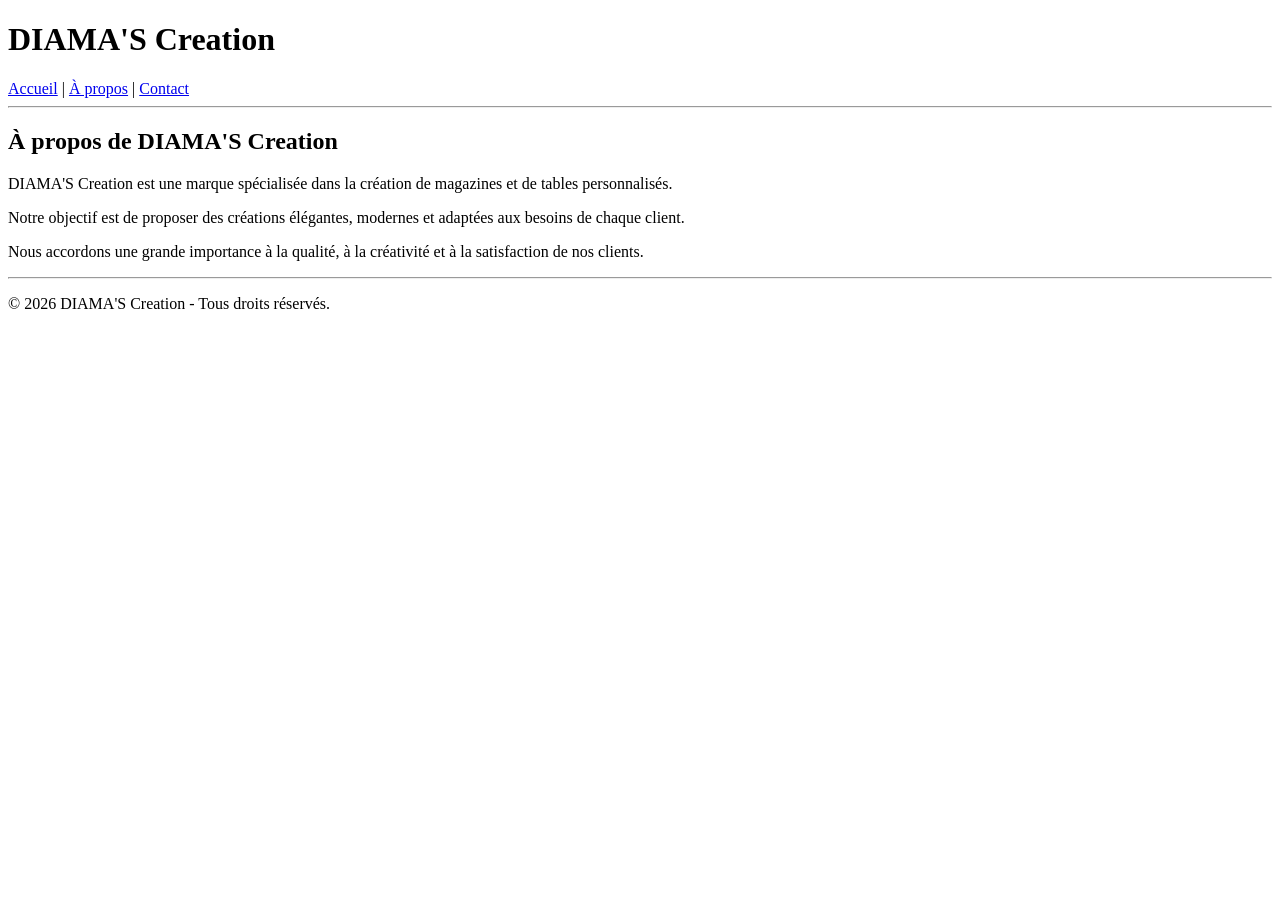
==== about.html @ 2df75daf "mini-site" ====
<!DOCTYPE html>
<html lang="fr">
<head>
    <meta charset="UTF-8">
    <meta name="viewport" content="width=device-width, initial-scale=1.0">
    <title>À propos | DIAMA'S Creation</title>
</head>
<body>

<header>

<h1>DIAMA'S Creation</h1>

<nav>
    <a href="index.html">Accueil</a> |
    <a href="about.html">À propos</a> |
    <a href="contact.html">Contact</a>
</nav>

<hr>

</header>

<main>

<section>

<h2>À propos de DIAMA'S Creation</h2>

<p>
DIAMA'S Creation est une marque spécialisée dans la création de magazines et de tables personnalisés.
</p>

<p>
Notre objectif est de proposer des créations élégantes, modernes et adaptées aux besoins de chaque client.
</p>

<p>
Nous accordons une grande importance à la qualité, à la créativité et à la satisfaction de nos clients.
</p>

</section>

</main>

<hr>

<footer>

<p>© 2026 DIAMA'S Creation - Tous droits réservés.</p>

</footer>

</body>
</html>
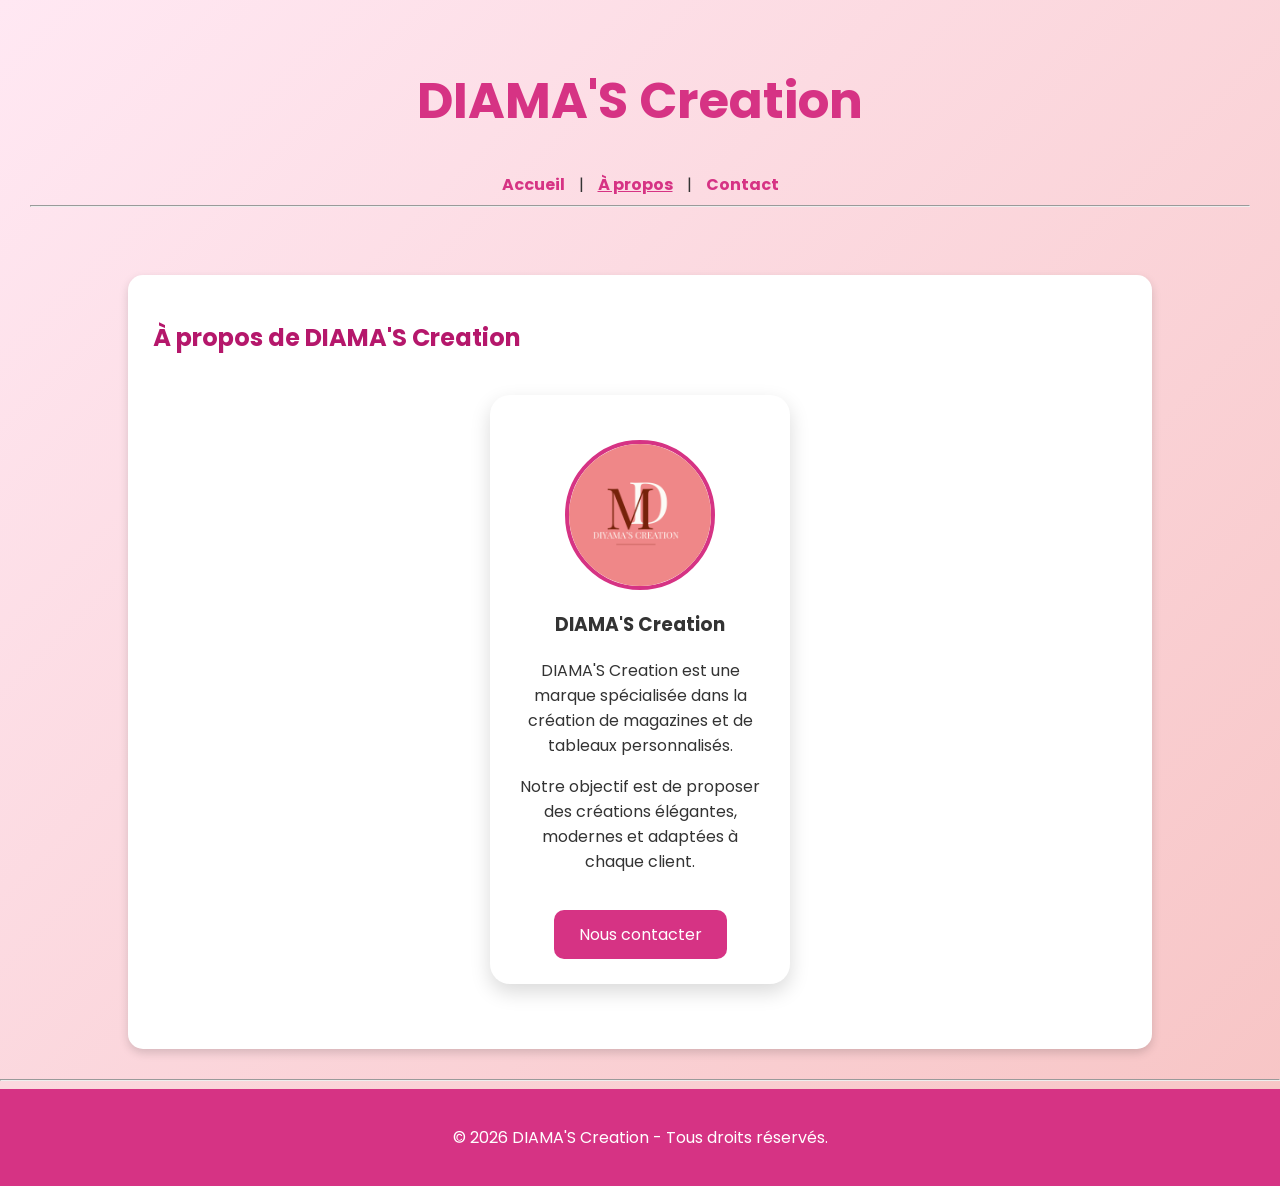
==== commit 77a6c368: "premier commit :structure HTML + CSS +JS" ====
--- a/about.html
+++ b/about.html
@@ -4,6 +4,11 @@
     <meta charset="UTF-8">
     <meta name="viewport" content="width=device-width, initial-scale=1.0">
     <title>À propos | DIAMA'S Creation</title>
+    <link rel="stylesheet" href="style.css">
+
+    <link rel="preconnect" href="https://fonts.googleapis.com">
+    <link rel="preconnect" href="https://fonts.gstatic.com" crossorigin>
+    <link href="https://fonts.googleapis.com/css2?family=Poppins:wght@300;400;600;700&display=swap" rel="stylesheet">
 </head>
 <body>
 
@@ -13,7 +18,7 @@
 
 <nav>
     <a href="index.html">Accueil</a> |
-    <a href="about.html">À propos</a> |
+    <a href="about.html" class="active">À propos</a> |
     <a href="contact.html">Contact</a>
 </nav>
 
@@ -25,19 +30,25 @@
 
 <section>
 
-<h2>À propos de DIAMA'S Creation</h2>
+    <h2>À propos de DIAMA'S Creation</h2>
 
-<p>
-DIAMA'S Creation est une marque spécialisée dans la création de magazines et de tables personnalisés.
-</p>
+    <div class="profile-card">
 
-<p>
-Notre objectif est de proposer des créations élégantes, modernes et adaptées aux besoins de chaque client.
-</p>
+        <img src="diamas.jpg" alt="Logo DIAMA'S Creation">
 
-<p>
-Nous accordons une grande importance à la qualité, à la créativité et à la satisfaction de nos clients.
-</p>
+        <h3>DIAMA'S Creation</h3>
+
+        <p>
+            DIAMA'S Creation est une marque spécialisée dans la création de magazines et de tableaux personnalisés.
+        </p>
+
+        <p>
+            Notre objectif est de proposer des créations élégantes, modernes et adaptées à chaque client.
+        </p>
+
+        <a href="contact.html" class="btn">Nous contacter</a>
+
+    </div>
 
 </section>
 
--- a/style.css
+++ b/style.css
@@ -0,0 +1,210 @@
+*{
+    box-sizing:border-box;
+}
+
+body{
+    margin:0;
+    font-family:"Poppins", sans-serif;
+    background:linear-gradient(135deg,#ffe8f3,#f7c4c4);
+    color:#333;
+}
+
+header{
+    text-align:center;
+    padding:30px;
+}
+
+h1{
+    color:#d63384;
+    font-size:50px;
+}
+
+h2{
+    color:#b5176b;
+}
+
+nav{
+    margin-top:20px;
+}
+
+nav a{
+    text-decoration:none;
+    color:#d63384;
+    font-weight:bold;
+    margin:0 10px;
+    transition:color 0.3s;
+}
+
+nav a:hover{
+    color:#8e1d58;
+}
+nav a.active{
+    text-decoration:underline;
+}
+
+section{
+    background:white;
+    width:80%;
+    margin:30px auto;
+    padding:25px;
+    border-radius:15px;
+    box-shadow:0 4px 10px rgba(0,0,0,0.15);
+}
+/* .box{
+    background:#ffe6f0;
+    border:3px solid #d63384;
+    padding:20px;
+    margin:30px auto;
+    border-radius:15px;
+    width:80%;
+    text-align:center;
+    transition:0.3s;
+}
+.box:hover{
+    background-color:#ffd1e6;
+    box-shadow:0 8px 20px rgba(0,0,0,0.2);
+} */
+
+img{
+    display:block;
+    margin:20px auto;
+    border-radius:12px;
+    max-width:100%;
+    height:auto;
+}
+
+.highlight{
+    background:#ffd6e8;
+    padding:15px;
+    border-left:6px solid #d63384;
+    border-radius:10px;
+}
+.cards{
+    display: flex;
+    justify-content: center;
+    align-items: stretch;
+    gap: 20px;
+    margin: 30px;}
+.card{
+    flex: 1;
+    padding: 20px;
+    border-radius: 15px;
+    text-align: center;
+    color: #333;
+    transition: transform 0.3s, box-shadow 0.3s;
+}
+.card:hover{
+    transform: translateY(-6px);
+    box-shadow: 0 8px 16px rgba(0,0,0,0.15);
+}.card:nth-child(1){
+    background-color: #ffd6e8;
+}
+
+.card:nth-child(2){
+    background-color: #ffe9b3;
+}
+
+.card:nth-child(3){
+    background-color: #d6f5e3;
+}
+@media (max-width: 768px){
+
+    .cards{
+        flex-direction: column;
+    }
+
+}
+.profile-card{
+    width:300px;
+    margin:40px auto;
+    padding:25px;
+    background:white;
+    border-radius:20px;
+    box-shadow:0 8px 20px rgba(0,0,0,0.15);
+    text-align:center;
+}
+.profile-card img{
+    width:150px;
+    height:150px;
+    border-radius:50%;
+    object-fit:cover;
+    border:4px solid #d63384;
+}
+.btn{
+    display:inline-block;
+    margin-top:20px;
+    padding:12px 25px;
+    background:#d63384;
+    color:white;
+    text-decoration:none;
+    border-radius:10px;
+    transition:0.3s;
+}
+.btn:hover{
+    background:#b5176b;
+    transform:translateY(-5px);
+}
+@media (max-width:768px){
+
+    .profile-card{
+        width:90%;
+    }
+
+}
+
+
+footer{
+    text-align:center;
+    padding:20px;
+    background:#d63384;
+    color:white;
+}
+
+main ul{
+    list-style:none;
+    padding:0;
+    display:flex;
+    flex-wrap:wrap;
+    gap:12px;
+}
+
+main ul li a{
+    display:inline-block;
+    text-decoration:none;
+    color:#8e1d58;
+    background:#ffe8f3;
+    padding:8px 16px;
+    border-radius:20px;
+    font-weight:bold;
+    transition:background 0.3s, color 0.3s, transform 0.3s;
+}
+
+main ul li a:hover{
+    background:#d63384;
+    color:white;
+    transform:translateY(-3px);
+}
+
+main a[href^="mailto"]{
+    color:#d63384;
+    font-weight:bold;
+    text-decoration:none;
+    border-bottom:2px solid transparent;
+    transition:border-color 0.3s;
+}
+
+main a[href^="mailto"]:hover{
+    border-color:#d63384;
+}
+
+@media (max-width:768px){
+
+    h1{
+        font-size:38px;
+    }
+
+    section{
+        width:90%;
+        padding:18px;
+    }
+}
